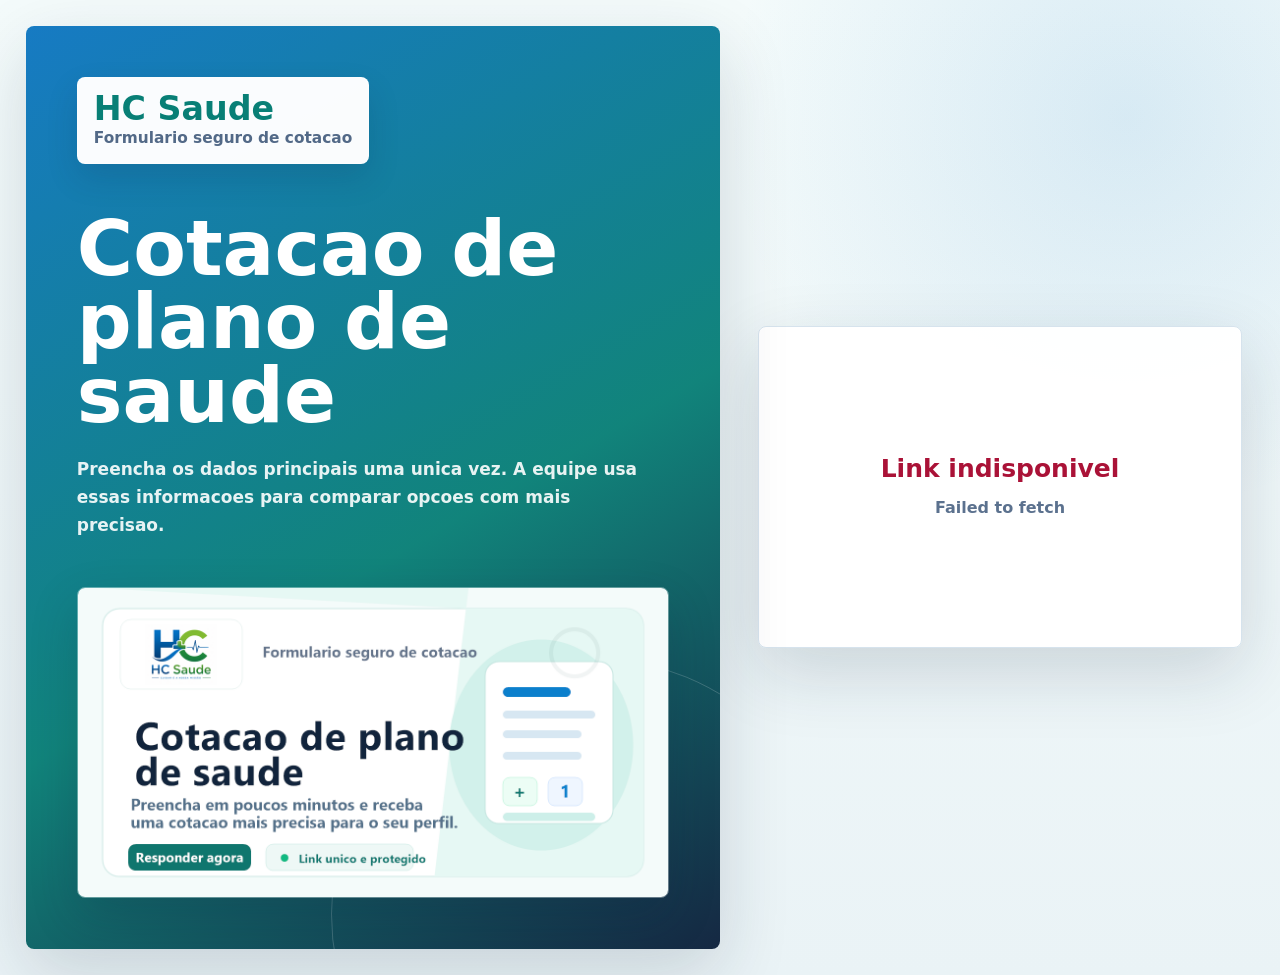
==== cotacao/index.html @ 032fb5ab "publish hc quote form page" ====
<!doctype html>
<html lang="pt-BR">
  <head>
    <meta charset="utf-8">
    <meta name="viewport" content="width=device-width, initial-scale=1">
    <title>Formulario de cotacao HC Saude</title>
    <meta name="description" content="Preencha os dados principais para receber uma cotacao de plano de saude mais precisa.">
    <meta property="og:type" content="website">
    <meta property="og:title" content="Formulario de cotacao HC Saude">
    <meta property="og:description" content="Preencha os dados principais para receber uma cotacao de plano de saude mais precisa.">
    <meta property="og:image" content="../hc-saude-form-preview.png">
    <meta name="twitter:card" content="summary_large_image">
    <link rel="stylesheet" href="./formulario.css">
  </head>
  <body>
    <main class="quote-shell">
      <section class="quote-brand" aria-label="HC Saude">
        <div class="brand-top">
          <span>
            <strong>HC Saude</strong>
            <small>Formulario seguro de cotacao</small>
          </span>
        </div>
        <div class="brand-copy">
          <h1>Cotacao de plano de saude</h1>
          <p>Preencha os dados principais uma unica vez. A equipe usa essas informacoes para comparar opcoes com mais precisao.</p>
        </div>
        <img class="brand-preview" src="../hc-saude-form-preview.png" alt="Arte do formulario de cotacao HC Saude">
      </section>

      <section class="quote-panel">
        <div class="quote-card" aria-live="polite">
          <div class="loading-state" id="loadingState">
            <span class="pulse"></span>
            <p>Carregando seu formulario...</p>
          </div>

          <div class="message-state error-state" id="errorState" hidden>
            <strong>Link indisponivel</strong>
            <p id="errorText">Nao foi possivel abrir este formulario.</p>
          </div>

          <div id="formState" hidden>
            <header class="card-head">
              <p class="eyebrow" id="contactGreeting">Formulario rapido</p>
              <h2 id="formTitle">Formulario de cotacao HC Saude</h2>
              <p id="formDescription">Responda os dados abaixo para a equipe preparar sua cotacao.</p>
            </header>

            <form id="quoteForm">
              <div class="fields" id="fieldList"></div>
              <div class="notice" id="formNotice" hidden></div>
              <button class="submit-button" id="submitButton" type="submit">Enviar dados</button>
            </form>
          </div>

          <div class="message-state success-state" id="successState" hidden>
            <strong id="successTitle">Formulario recebido</strong>
            <p id="successMessage">Obrigado. Ja recebemos seus dados para preparar a cotacao.</p>
          </div>
        </div>
      </section>
    </main>
    <script src="./runtime-config.js"></script>
    <script type="module" src="./formulario.js"></script>
  </body>
</html>
---- cotacao/formulario.css ----
:root {
  color-scheme: light;
  --bg: #edf5f7;
  --card: #ffffff;
  --ink: #11243f;
  --muted: #5b718e;
  --line: #d6e3ed;
  --line-strong: #bfd3e4;
  --teal: #087f76;
  --teal-deep: #075f62;
  --blue: #1178c5;
  --soft-teal: #e8faf6;
  --rose: #d91b4b;
  --shadow: 0 24px 70px rgba(17, 36, 63, 0.16);
}

* {
  box-sizing: border-box;
}

html {
  min-width: 320px;
  background: var(--bg);
}

body {
  margin: 0;
  min-height: 100vh;
  color: var(--ink);
  font-family: Inter, ui-sans-serif, system-ui, -apple-system, BlinkMacSystemFont, "Segoe UI", Arial, sans-serif;
  background:
    radial-gradient(circle at 88% 12%, rgba(17, 120, 197, 0.12), transparent 25rem),
    linear-gradient(180deg, #f4fbfb 0%, #eaf3f6 100%);
}

button,
input,
select,
textarea {
  font: inherit;
}

.quote-shell {
  width: min(1280px, 100%);
  min-height: 100vh;
  margin: 0 auto;
  display: grid;
  grid-template-columns: minmax(0, 1fr) minmax(380px, 560px);
}

.quote-brand {
  position: relative;
  min-width: 0;
  margin: clamp(12px, 2vw, 28px) 0 clamp(12px, 2vw, 28px) clamp(12px, 2vw, 28px);
  border-radius: 8px;
  overflow: hidden;
  display: flex;
  flex-direction: column;
  justify-content: space-between;
  gap: clamp(24px, 4vw, 48px);
  padding: clamp(24px, 4vw, 58px);
  background:
    linear-gradient(150deg, rgba(18, 120, 194, 0.98), rgba(8, 127, 118, 0.96) 56%, rgba(17, 36, 63, 0.98));
  color: #ffffff;
  box-shadow: var(--shadow);
}

.quote-brand::after {
  content: "";
  position: absolute;
  right: -18%;
  bottom: -24%;
  width: min(40vw, 520px);
  aspect-ratio: 1;
  border-radius: 50%;
  border: 1px solid rgba(255, 255, 255, 0.18);
}

.brand-top,
.brand-copy,
.brand-preview {
  position: relative;
  z-index: 1;
}

.brand-top {
  width: max-content;
  max-width: 100%;
  padding: 14px 16px;
  border: 1px solid rgba(255, 255, 255, 0.5);
  border-radius: 8px;
  background: rgba(255, 255, 255, 0.98);
  box-shadow: 0 14px 32px rgba(17, 36, 63, 0.14);
  display: flex;
  align-items: center;
  gap: 14px;
}

.brand-top span {
  min-width: 0;
  display: grid;
  gap: 2px;
}

.brand-top strong {
  color: var(--teal);
  font-size: clamp(22px, 2.6vw, 34px);
  line-height: 1.05;
  letter-spacing: 0;
}

.brand-top small {
  color: #526987;
  font-size: clamp(12px, 1.2vw, 16px);
  line-height: 1.3;
  font-weight: 860;
}

.brand-copy {
  max-width: 680px;
}

.brand-copy h1 {
  max-width: 11ch;
  margin: 0;
  font-size: clamp(42px, 6vw, 82px);
  line-height: 0.96;
  letter-spacing: 0;
}

.brand-copy p {
  max-width: 36rem;
  margin: 22px 0 0;
  color: rgba(255, 255, 255, 0.9);
  font-size: 17px;
  line-height: 1.65;
  font-weight: 760;
}

.brand-preview {
  display: block;
  width: min(100%, 760px);
  height: auto;
  aspect-ratio: 1200 / 630;
  border: 1px solid rgba(255, 255, 255, 0.34);
  border-radius: 8px;
  object-fit: cover;
  box-shadow: 0 18px 48px rgba(17, 36, 63, 0.2);
}

.quote-panel {
  min-width: 0;
  display: flex;
  align-items: center;
  justify-content: center;
  padding: clamp(14px, 3vw, 38px);
}

.quote-card {
  width: 100%;
  max-width: 560px;
  overflow: hidden;
  border: 1px solid var(--line);
  border-radius: 8px;
  background: rgba(255, 255, 255, 0.98);
  box-shadow: var(--shadow);
}

.card-head {
  padding: 26px 26px 20px;
  border-bottom: 1px solid #e9f0f5;
}

.eyebrow {
  margin: 0 0 9px;
  color: var(--teal);
  font-size: 11px;
  font-weight: 950;
  letter-spacing: 0.12em;
  text-transform: uppercase;
}

h2 {
  margin: 0;
  font-size: 26px;
  line-height: 1.18;
  letter-spacing: 0;
}

.card-head p:last-child {
  margin: 10px 0 0;
  color: var(--muted);
  font-size: 13px;
  line-height: 1.55;
  font-weight: 730;
}

form {
  display: grid;
  gap: 16px;
  padding: 22px 26px 26px;
}

.fields {
  display: grid;
  gap: 14px;
}

.field {
  min-width: 0;
  display: grid;
  gap: 7px;
}

.field-label {
  color: #30455e;
  font-size: 12px;
  font-weight: 930;
}

.field-label b {
  margin-left: 3px;
  color: var(--rose);
}

input,
select,
textarea {
  width: 100%;
  min-height: 48px;
  border: 1px solid var(--line-strong);
  border-radius: 8px;
  outline: none;
  background: #ffffff;
  color: var(--ink);
  padding: 12px 14px;
  font-size: 16px;
  line-height: 1.45;
  font-weight: 700;
  transition: border-color 160ms ease, box-shadow 160ms ease;
}

textarea {
  min-height: 112px;
  resize: vertical;
}

input:focus,
select:focus,
textarea:focus {
  border-color: var(--teal);
  box-shadow: 0 0 0 3px rgba(8, 127, 118, 0.15);
}

.helper {
  margin: 0;
  color: #7890aa;
  font-size: 11px;
  line-height: 1.45;
  font-weight: 700;
}

.age-bands {
  display: grid;
  gap: 10px;
  border: 1px solid var(--line-strong);
  border-radius: 8px;
  background: #f7fcfb;
  padding: 11px;
}

.age-grid {
  display: grid;
  grid-template-columns: repeat(2, minmax(0, 1fr));
  gap: 9px;
}

.age-band {
  min-width: 0;
  min-height: 60px;
  display: flex;
  align-items: center;
  justify-content: space-between;
  gap: 10px;
  border: 1px solid #deebf2;
  border-radius: 8px;
  background: #ffffff;
  padding: 9px;
}

.age-name {
  min-width: 0;
  color: #29425d;
  font-size: 13px;
  font-weight: 950;
}

.age-actions {
  flex: 0 0 auto;
  display: grid;
  grid-template-columns: 38px 28px 38px;
  align-items: center;
  gap: 4px;
}

.age-actions button {
  width: 38px;
  height: 38px;
  min-height: 38px;
  border: 1px solid #b8d4df;
  border-radius: 8px;
  background: #ffffff;
  color: var(--teal);
  padding: 0;
  font-size: 23px;
  line-height: 1;
  font-weight: 900;
  cursor: pointer;
  touch-action: manipulation;
}

.age-actions button:hover {
  background: var(--soft-teal);
}

.age-actions button:disabled {
  opacity: 0.38;
  cursor: default;
}

.age-actions strong {
  display: block;
  text-align: center;
  color: var(--ink);
  font-size: 14px;
  font-weight: 950;
}

.age-total {
  border-radius: 8px;
  background: var(--soft-teal);
  color: var(--teal-deep);
  padding: 10px 12px;
  font-size: 12px;
  line-height: 1.4;
  font-weight: 920;
}

.notice,
.message-state {
  border-radius: 8px;
  line-height: 1.55;
}

.notice {
  border: 1px solid #f5bdc9;
  background: #fff1f4;
  color: #a31239;
  padding: 12px;
  font-size: 13px;
  font-weight: 760;
}

.submit-button {
  width: 100%;
  min-height: 54px;
  border: 0;
  border-radius: 8px;
  background: linear-gradient(135deg, var(--teal), var(--blue));
  color: #ffffff;
  padding: 0 18px;
  font-size: 14px;
  font-weight: 950;
  letter-spacing: 0.04em;
  text-transform: uppercase;
  cursor: pointer;
}

.submit-button:disabled {
  opacity: 0.7;
  cursor: wait;
}

.loading-state,
.message-state {
  min-height: 320px;
  display: grid;
  align-content: center;
  justify-items: center;
  gap: 12px;
  padding: 34px;
  text-align: center;
}

.loading-state p,
.message-state p {
  max-width: 27rem;
  margin: 0;
  color: var(--muted);
  font-weight: 760;
}

.message-state strong {
  font-size: 25px;
  line-height: 1.2;
  letter-spacing: 0;
}

.error-state strong {
  color: #aa1237;
}

.success-state strong {
  color: var(--teal);
}

.pulse {
  width: 48px;
  aspect-ratio: 1;
  border: 4px solid rgba(8, 127, 118, 0.16);
  border-top-color: var(--teal);
  border-radius: 50%;
  animation: spin 900ms linear infinite;
}

[hidden] {
  display: none !important;
}

@keyframes spin {
  to {
    transform: rotate(360deg);
  }
}

@media (max-width: 980px) {
  .quote-shell {
    display: block;
  }

  .quote-brand {
    margin: 0;
    border-radius: 0;
    box-shadow: none;
    gap: 22px;
    padding: calc(18px + env(safe-area-inset-top)) 16px 22px;
  }

  .brand-top {
    padding: 10px 12px;
  }

  .brand-copy h1 {
    max-width: 13ch;
    font-size: 38px;
  }

  .brand-copy p {
    margin-top: 12px;
    font-size: 14px;
    line-height: 1.55;
  }

  .brand-preview {
    width: min(100%, 560px);
  }

  .quote-panel {
    align-items: flex-start;
    padding: 14px 12px calc(20px + env(safe-area-inset-bottom));
  }

  .quote-card {
    max-width: none;
    box-shadow: 0 14px 40px rgba(17, 36, 63, 0.12);
  }
}

@media (max-width: 540px) {
  .card-head {
    padding: 20px 16px 16px;
  }

  h2 {
    font-size: 22px;
  }

  form {
    gap: 14px;
    padding: 16px;
  }

  .age-grid {
    grid-template-columns: 1fr;
  }

  .age-band {
    min-height: 58px;
    padding: 8px;
  }

  .loading-state,
  .message-state {
    min-height: 260px;
    padding: 24px 18px;
  }
}
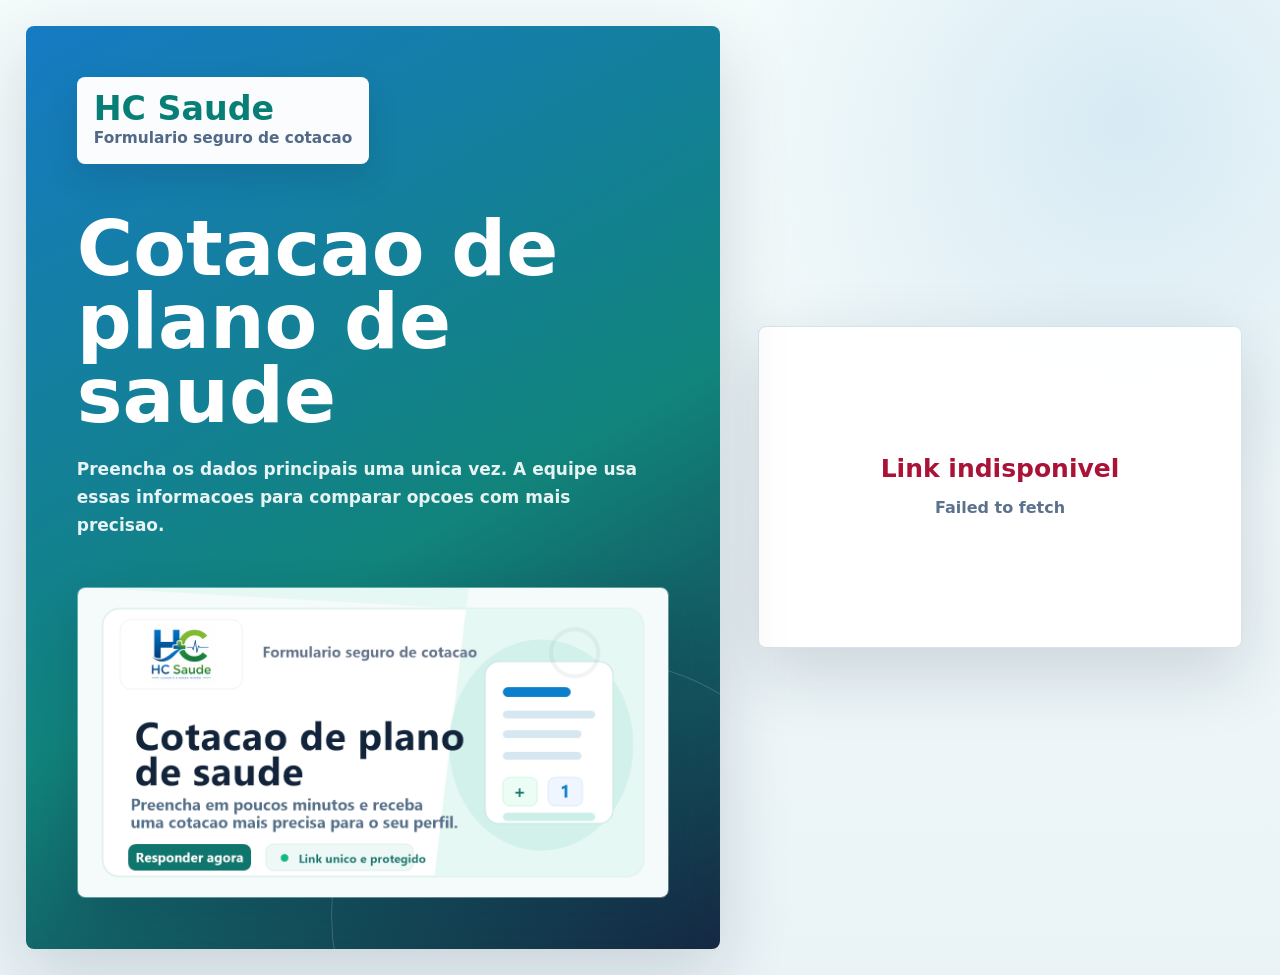
==== commit cecb8d0b: "version public quote form stylesheet" ====
--- a/cotacao/index.html
+++ b/cotacao/index.html
@@ -10,7 +10,7 @@
     <meta property="og:description" content="Preencha os dados principais para receber uma cotacao de plano de saude mais precisa.">
     <meta property="og:image" content="../hc-saude-form-preview.png">
     <meta name="twitter:card" content="summary_large_image">
-    <link rel="stylesheet" href="./formulario.css">
+    <link rel="stylesheet" href="./formulario.css?v=20260521-1035">
   </head>
   <body>
     <main class="quote-shell">
--- a/cotacao/formulario.css
+++ b/cotacao/formulario.css
@@ -118,6 +118,7 @@
 
 .brand-copy {
   max-width: 680px;
+  min-width: 0;
 }
 
 .brand-copy h1 {
@@ -135,6 +136,7 @@
   font-size: 17px;
   line-height: 1.65;
   font-weight: 760;
+  overflow-wrap: break-word;
 }
 
 .brand-preview {
@@ -154,11 +156,13 @@
   align-items: center;
   justify-content: center;
   padding: clamp(14px, 3vw, 38px);
+  overflow: hidden;
 }
 
 .quote-card {
   width: 100%;
   max-width: 560px;
+  min-width: 0;
   overflow: hidden;
   border: 1px solid var(--line);
   border-radius: 8px;
@@ -188,11 +192,13 @@
 }
 
 .card-head p:last-child {
+  max-width: 100%;
   margin: 10px 0 0;
   color: var(--muted);
   font-size: 13px;
   line-height: 1.55;
   font-weight: 730;
+  overflow-wrap: break-word;
 }
 
 form {
@@ -456,6 +462,7 @@
   }
 
   .brand-copy p {
+    max-width: 34ch;
     margin-top: 12px;
     font-size: 14px;
     line-height: 1.55;
@@ -472,6 +479,7 @@
 
   .quote-card {
     max-width: none;
+    width: 100%;
     box-shadow: 0 14px 40px rgba(17, 36, 63, 0.12);
   }
 }
@@ -479,6 +487,10 @@
 @media (max-width: 540px) {
   .card-head {
     padding: 20px 16px 16px;
+  }
+
+  .card-head p:last-child {
+    max-width: 32ch;
   }
 
   h2 {
